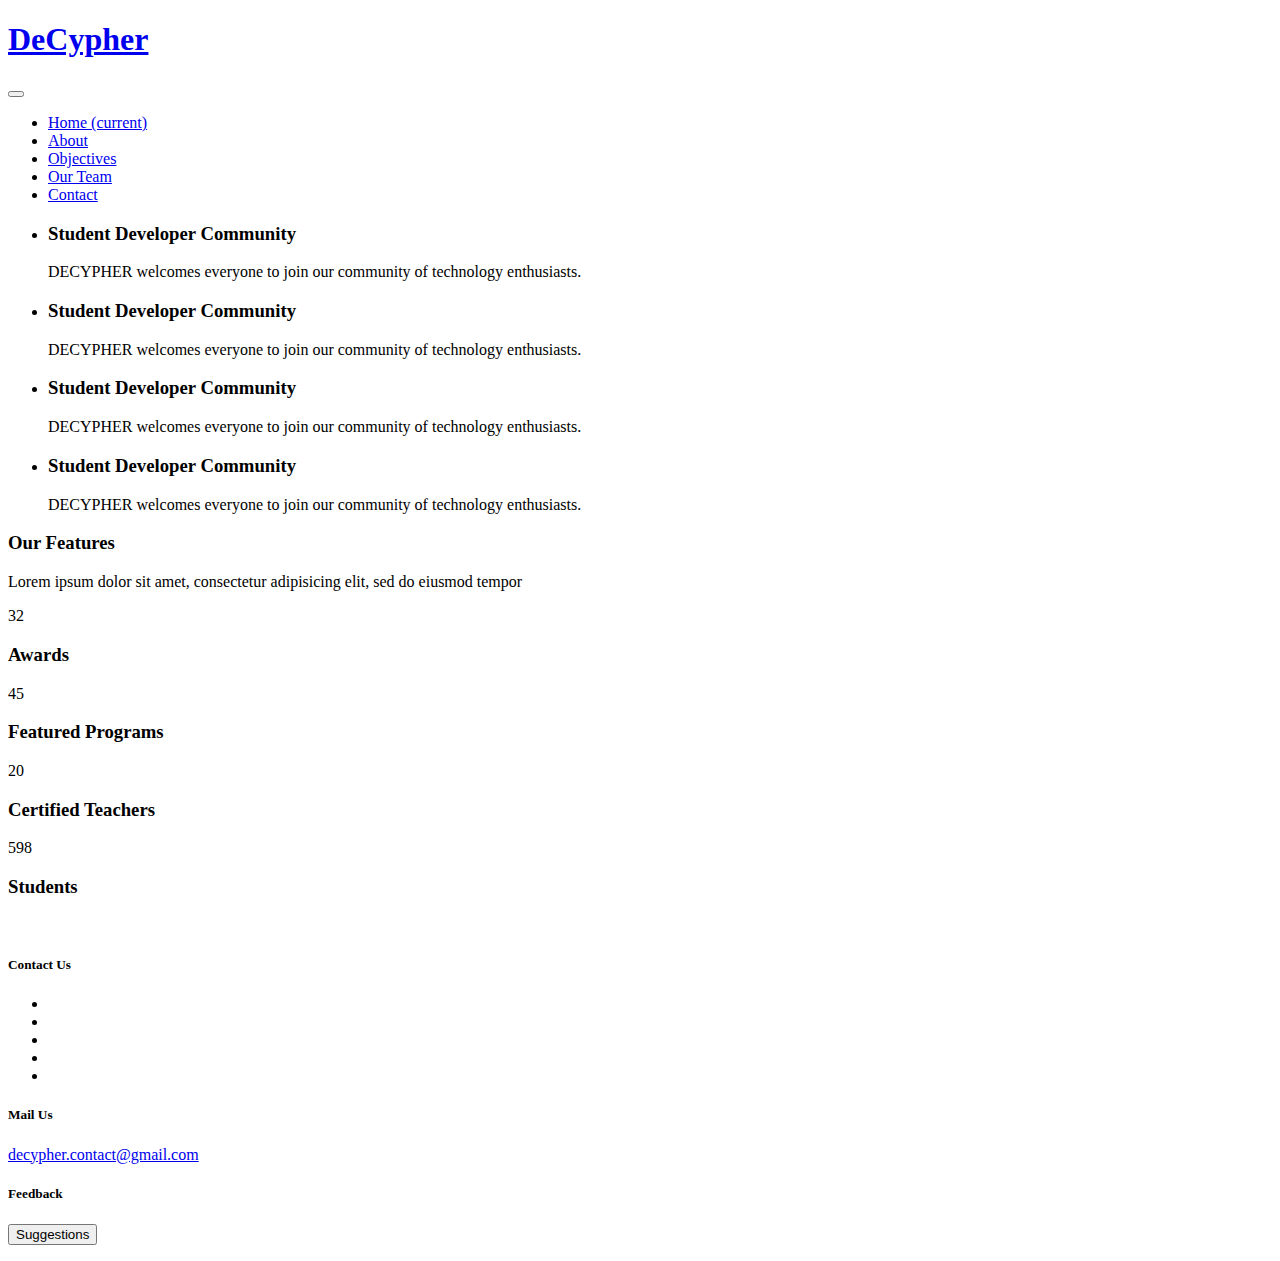
==== index.html @ 5222e8a2 "team page" ====
<!--A Design by W3layouts
   Author: W3layout
   Author URL: http://w3layouts.com
   License: Creative Commons Attribution 3.0 Unported
   License URL: http://creativecommons.org/licenses/by/3.0/
   -->
<!DOCTYPE html>
<html lang="zxx">
   <head>
      <title>DeCypher</title>
      <!-- Meta Tags -->
	 <meta name="viewport" content="width=device-width, initial-scale=1">
    <meta charset="utf-8">
	<meta name="keywords" content="Preparation Responsive web template, Bootstrap Web Templates, Flat Web Templates, Android Compatible web template, 
Smartphone Compatible web template, free webdesigns for Nokia, Samsung, LG, Sony Ericsson, Motorola web design" />
	<script type="application/x-javascript">
		addEventListener("load", function () {
			setTimeout(hideURLbar, 0);
		}, false);

		function hideURLbar() {
			window.scrollTo(0, 1);
		}
	</script>
	<!-- // Meta Tags -->
      <!--booststrap-->
      <link href="css/bootstrap.min.css" rel="stylesheet" type="text/css" media="all">
      <!--//booststrap end-->
      <!-- font-awesome icons -->
      <link href="css/fontawesome-all.css" rel="stylesheet">
      <!-- //font-awesome icons -->
	  <link href="css/owl.carousel.css" rel="stylesheet">
      <!--stylesheets-->
		<link href="css/style.css" rel='stylesheet' type='text/css' media="all">
      <!--//stylesheets-->
     <link href="//fonts.googleapis.com/css?family=Josefin+Sans:100,100i,300,300i,400,400i,600,600i,700,700i" rel="stylesheet">
<link href="//fonts.googleapis.com/css?family=PT+Sans:400,400i,700,700i" rel="stylesheet">
   </head>
   <body>

<!--/banner-->
<!-- banner -->
<header>
	<section class="main_section_agile">
		<div class="agileits_w3layouts_banner_nav">
		
			<div class="header-bar">
				<div class="container">
				<nav class="navbar navbar-expand-lg navbar-light">
               <div class="hedder-up">
               <h1><a class="navbar-brand" href="index.html">DeCypher</a></h1>
			   </div>
              <button class="navbar-toggler" type="button" data-toggle="collapse" data-target="#navbarSupportedContent" aria-controls="navbarSupportedContent" aria-expanded="false" aria-label="Toggle navigation">
               <span class="navbar-toggler-icon"></span>
               </button>
               <div class="collapse navbar-collapse justify-content-end" id="navbarSupportedContent">
                   <ul class="navbar-nav">
							 <li class="nav-item active">
								<a class="nav-link" href="index.html">Home <span class="sr-only">(current)</span></a>
							 </li>
							 <li class="nav-item">
								<a href="about.html" class="nav-link">About</a>
							 </li>
							  <li class="nav-item">
								<a href="objectives.html" class="nav-link">Objectives</a>
							 </li>
							 <li class="nav-item">
								<a href="team.html" class="nav-link ">Our Team</a>
							 </li>
							  <!-- <li class="nav-item dropdown">
									<a class="nav-link dropdown-toggle" href="#" id="navbarDropdown" role="button" data-toggle="dropdown" aria-haspopup="true"
										aria-expanded="false">
										Pages
									</a>
									<div class="dropdown-menu" aria-labelledby="navbarDropdown">
										<a class="dropdown-item" href="codes.html">Codes</a>
										<div class="dropdown-divider"></div>
										<a class="dropdown-item" href="about.html">About</a>
									</div>
								</li> -->
							 <li class="nav-item">
								<a href="contact.html" class="nav-link">Contact</a>
							 </li>
						  </ul>
               </div>
            </nav>				
		</div>
   </div>
         <!-- //Navigation -->

	</div>
	</section>
	</header>
	<section class="banner_top">
		<div class="slider">
			<div class="wrapper">
				
				<!-- Slideshow 3 -->
				<ul class="rslides" id="slider">
					<li>
						<div class="agile_banner_text_info">
							<h3>Student Developer Community </h3>
							<p>DECYPHER welcomes everyone to join our community of technology enthusiasts. </p>
						</div>
					</li>
					<li>
						<div class="agile_banner_text_info">
							<h3>Student Developer Community</h3>
							<p>DECYPHER welcomes everyone to join our community of technology enthusiasts. </p>
						</div>
					</li>
					<li>
						<div class="agile_banner_text_info">
							<h3>Student Developer Community</h3>
							<p>DECYPHER welcomes everyone to join our community of technology enthusiasts. </p>
						</div>
					</li>
					<li>
						<div class="agile_banner_text_info">
							<h3>Student Developer Community </h3>
							<p>DECYPHER welcomes everyone to join our community of technology enthusiasts. </p>
						</div>
					</li>
				</ul>
				<!-- Slideshow 3 Pager -->
				<!-- <ul id="slider3-pager">
					<li><a href="#"><img src="images/bg0.jpg" data-selector="img" alt=""></a></li>
					<li><a href="#"><img src="images/bg11.jpg" data-selector="img" alt=""></a></li>
					<li><a href="#"><img src="images/bg12.jpg" data-selector="img" alt=""></a></li>
					<li><a href="#"><img src="images/bg13.jpg" data-selector="img" alt=""></a></li>

				</ul> -->
			</div>
		</div>
	</section>
	<!-- //banner -->
<!-- /services -->
<!-- <section class="w3-services">
	<div class="container">
			<div class="wthree_head_section">
				<h2 class="w3l_header">About Our Preparation</h2>
				<p>Lorem ipsum dolor sit amet, consectetur adipisicing elit, sed do eiusmod tempor</p>
			</div>
			<div class="row w3-services-grids">
						
				<div class="col-lg-4 w3-services-left-grid">
					<img src="images/1.jpg" class="img-fluid" alt="">
				</div>
				<div class="col-lg-8 w3-services-right-grid">
				<div class="row w3-icon-grid-gap1">
					<div class="col-md-6 w3-icon-grid1">
						<i class="fas fa-paint-brush"></i>
						<div class="Supp">
							<h3>Special Education</h3>
							<p>Lorem ipsum dolor sit amet, consectetuer adipiscing elit..</p>
						</div>
					</div>
					<div class="col-md-6 w3-icon-grid1">
						<i class="fas fa-book"></i>
						<div class="Supp">
							<h3>Full Day Session</h3>
							<p>Lorem ipsum dolor sit amet, consectetuer adipiscing elit..</p>
						</div>
					</div>
				</div>
				<div class="row w3-icon-grid-gap1">
					<div class="col-md-6 w3-icon-grid1">
						<i class="fas fa-user"></i>
						<div class="Supp">
							<h3>Qualified Teachers</h3>
							<p>Lorem ipsum dolor sit amet, consectetuer adipiscing elit..</p>
						</div>
					</div>
					<div class="col-md-6 w3-icon-grid1">
						<i class="fas fa-calendar"></i>
						<div class="Supp">
							<h3>Events</h3>
							<p>Lorem ipsum dolor sit amet, consectetuer adipiscing elit..</p>
						</div>
						
					</div>
				</div>
				<div class="row w3-icon-grid-gap1">
					<div class="col-md-6 w3-icon-grid1">
						<i class="fas fa-graduation-cap"></i>
						<div class="Supp">
							<h3>Pre Classes</h3>
							<p>Lorem ipsum dolor sit amet, consectetuer adipiscing elit..</p>
						</div>
						
					</div>
					<div class="col-md-6 w3-icon-grid1">
						<i class="far fa-clock"></i>
						<div class="Supp">
							<h3>24/7 Supports</h3>
							<p>Lorem ipsum dolor sit amet, consectetuer adipiscing elit..</p>
						</div>
						
					</div>
				</div>
				</div>
				
		</div>
	</div>
</section> -->
<!-- //services -->
<!-- classes -->
	<!-- <section class="ser-agile">
			<div class="container">
				<div class="wthree_head_section">
					<h3 class="w3l_header w3_agileits_header two">Our Classes</h3>
				</div>
					<div class="row w3l-info">
							<div class="col-lg-4 ser-lef-agile">
								<div class="grid1">
									<h5>Sunday - 10:00 Am</h5>
									<h4>Special Classes</h4>
									<h6>Tutor: Andrew Ross</h6>
								</div>
							</div>
							<div class="col-lg-4 ser-lef-agile">
								<div class="grid1">
									<h5>Daily - 8:00 Am</h5>
									<h4>Special Classes</h4>
									<h6>Tutor: Steve Smith</h6>
								</div>
							</div>
							<div class="col-lg-4 ser-lef-agile">
								<div class="grid1">
									<h5>Saturday - 9:00 Am</h5>
									<h4>Special Classes</h4>
									<h6>Tutor: Jessy Raider</h6>
								</div>
							</div>
						</div>
				</div>
		</section> -->
	<!-- //classes -->

	<!-- what we do -->
	<!-- <section class="what_you">
	<div class="container">
		<div class="wthree_head_section">
				<h3 class="w3l_header">What we do</h3>
				<p>Lorem ipsum dolor sit amet, consectetur adipisicing elit, sed do eiusmod tempor</p>
			</div>
			
			<div class="row about-info-grids">
				<div class="col-md-4 about-info about-info1">
					<i class="far fa-gem"></i>
					<h4>Coaching</h4>
					<div class="h4-underline"></div>
					<p>Lorem ipsum dolor sit amet, consectetur adipisicing elit, sed do eiusmod tempor incididunt ut labore.</p>
				</div>
				<div class="col-md-4 about-info about-info2">
					<i class="fas fa-book"></i>
					<h4>Certified Tutors</h4>
					<div class="h4-underline"></div>
					<p>Lorem ipsum dolor sit amet, consectetur adipisicing elit, sed do eiusmod tempor incididunt ut labore.</p>
				</div>
				<div class="col-md-4 about-info about-info3">
					<i class="fab fa-codepen"></i>
					<h4>Infant Care</h4>
					<div class="h4-underline"></div>
					<p>Lorem ipsum dolor sit amet, consectetur adipisicing elit, sed do eiusmod tempor incididunt ut labore.</p>
				</div>
			</div>
			<div class="bord"></div>
			<div class="row about-info-grids">
				<div class="col-md-4 about-info about-info1">
					<i class="fas fa-university"></i>
					<h4>Certified Tutors</h4>
					<div class="h4-underline"></div>
					<p>Lorem ipsum dolor sit amet, consectetur adipisicing elit, sed do eiusmod tempor incididunt ut labore.</p>
				</div>
				<div class="col-md-4 about-info about-info2">
					<i class="fas fa-folder"></i>
					<h4>Coaching</h4>
					<div class="h4-underline"></div>
					<p>Lorem ipsum dolor sit amet, consectetur adipisicing elit, sed do eiusmod tempor incididunt ut labore.</p>
				</div>
				<div class="col-md-4 about-info about-info3">
					<i class="fas fa-graduation-cap"></i>
					<h4>Infant Care</h4>
					<div class="h4-underline"></div>
					<p>Lorem ipsum dolor sit amet, consectetur adipisicing elit, sed do eiusmod tempor incididunt ut labore.</p>
				</div>
			</div>
	</div>
</section> -->
<!-- //what we do -->
<!-- testimonials -->
	<!-- <section class="test">
		<div class="container">
			<div class="wthree_head_section">
					<h3 class="w3l_header w3_agileits_header two">What Students Says</h3>
				</div>
			<div class=" test-gr">
				<div class=" test-gri1">
					<div id="owl-demo2" class="owl-carousel">
						<div class="row agile">
							<div class="col-md-6 test-grid">
								<div class="test-grid1-agileinfo hrms">
									<img src="images/ts1.jpg" alt="" class="img-r">
									<p>Lorem ipsum dolor sit amet, consectetur adipiscing elit, sed do eiusmod tempor incididunt ut labore et dolore magna
										aliqua. Ut enim ad minim veniam, quis. Lorem ipsum dolor .</p>
									<h4>Shane Watson</h4>
									<span>Student</span>
								</div>
							</div>
							<div class="col-md-6 test-grid">
								<div class="test-grid1-agileinfo">
									<img src="images/ts2.jpg" alt="" class="img-r">
									<p>Lorem ipsum dolor sit amet, consectetur adipiscing elit, sed do eiusmod tempor incididunt ut labore et dolore magna
										aliqua. Ut enim ad minim veniam, quis. Lorem ipsum dolor.</p>
									<h4>Steve Smith</h4>
									<span>Student</span>
								</div>
							</div>
						</div>
						<div class="row agile">
							<div class="col-md-6 test-grid">
								<div class="test-grid1-agileinfo hrms">
									<img src="images/ts3.jpg" alt="" class="img-r">
									<p>Lorem ipsum dolor sit amet, consectetur adipiscing elit, sed do eiusmod tempor incididunt ut labore et dolore magna
										aliqua. Ut enim ad minim veniam, quis. Lorem ipsum dolor.</p>
									<h4>James Franklin</h4>
									<span>Student</span>
								</div>
							</div>
							<div class="col-md-6 test-grid">
								<div class="test-grid1-agileinfo">
									<img src="images/ts1.jpg" alt="" class="img-r">
									<p>Lorem ipsum dolor sit amet, consectetur adipiscing elit, sed do eiusmod tempor incididunt ut labore et dolore magna
										aliqua. Ut enim ad minim veniam, quis. Lorem ipsum dolor .</p>
									<h4>Mitchel Starc</h4>
									<span>Student</span>
								</div>
							</div>
						</div>
						<div class="row agile">
							<div class="col-md-6 test-grid">
								<div class="test-grid1-agileinfo hrms">
									<img src="images/ts2.jpg" alt="" class="img-r">
									<p>Lorem ipsum dolor sit amet, consectetur adipiscing elit, sed do eiusmod tempor incididunt ut labore et dolore magna
										aliqua. Ut enim ad minim veniam, quis. Lorem ipsum dolor .</p>
									<h4>Colling Wood</h4>
									<span>Student</span>
								</div>
							</div>
							<div class="col-md-6 test-grid">
								<div class="test-grid1-agileinfo">
									<img src="images/ts3.jpg" alt="" class="img-r">
									<p>Lorem ipsum dolor sit amet, consectetur adipiscing elit, sed do eiusmod tempor incididunt ut labore et dolore magna
										aliqua. Ut enim ad minim veniam, quis. Lorem ipsum dolor .</p>
									<h4>Mark Henry</h4>
									<span>Student</span>
								</div>
							</div>
						</div>
					</div>
				</div>
			</div>
		</div>
	</section> -->
	<!-- testimonials -->
	<!-- features -->
	<section class="features">
		<div class="container">
			<div class="wthree_head_section">
				<h3 class="w3l_header">Our Features</h3>
				<p>Lorem ipsum dolor sit amet, consectetur adipisicing elit, sed do eiusmod tempor</p>
			</div>
			<div class="row about-main">
				<div class="col-md-7 about-right">
					<!-- stats -->
					<div class="stats">
						<div class="row stats_inner">
							<div class="col-md-6 col-sm-6 col-xs-6 stat-grids">
								<p class="counter-agileits-w3layouts">32</p>
								<div class="stats-text-wthree">
									<h3>Awards</h3>
								</div>
							</div>
							<div class="col-md-6 col-sm-6 col-xs-6 stat-grids">
								<p class="counter-agileits-w3layouts">45</p>
								<div class="stats-text-wthree">
									<h3>Featured Programs</h3>
								</div>
							</div>
						</div>
						<div class="row stats_inner">
							<div class="col-md-6 col-sm-6 col-xs-6 stat-grids">
								<p class="counter-agileits-w3layouts">20</p>
								<div class="stats-text-wthree">
									<h3> Certified Teachers</h3>
								</div>
							</div>
							<div class="col-md-6 col-sm-6 col-xs-6 stat-grids">
								<p class="counter-agileits-w3layouts">598</p>
								<div class="stats-text-wthree">
									<h3>Students</h3>
								</div>
							</div>
							
						</div>
					</div>
					<!-- //stats -->

				</div>
				<div class="col-md-5 about-left">
					<img src="images/g1.jpg" class="img-fluid" alt="">
				</div>
				</div>
		</div>
	</section>
	<!-- //features -->
	
	<!-- Footer -->
	<footer>
	<section class="w3ls_address_mail_footer_grids">
		<div class="container">
		<div class="row">
			<!-- <div class="col-sm-4 w3ls_footer_grid_left">
				<h5 class="sub-head">Address</h5>
				<p>Northways Rd Churchill VIC
					<span>3842 Australia.</span>
				</p>
			</div> -->
			<div class="col-sm-4 w3ls_footer_grid_left">
				<h5 class="sub-head">Contact Us</h5>
				<!-- <p>+(012) 345 6789
					<span>+(012) 678 3459</span> -->
					<div class="w3l-social">
						<ul>
							<li>
								<a href="https://discord.com/invite/yaCaNEcBcn" class="fab fa-discord"></a>
							</li>
							<!-- <li>
								<a href="#" class="fab fa-twitter"></a>
							</li> -->
							<!-- <li>
								<a href="decypher.contact@gmail.com" class="fab fa-google-plus-g"></a>
							</li> -->
							<li>
								<a href="https://www.instagram.com/__decypher/" class="fab fa-instagram"></a>
								<li>
									<li>
										<a href="https://www.linkedin.com/company/80658869/admin/" class="fab fa-linkedin-in"></a>
										<li>
						</ul>
					</div>
				</p>
			</div>
			<div class="col-sm-4 w3ls_footer_grid_left">
				<h5 class="sub-head">Mail Us</h5>
				<p>
					<a href="mailto:decypher.contact@gmail.com">decypher.contact@gmail.com</a>
					<!-- <span>
						<a href="mailto:decypher.contact@gmail.com">decypher.contact@gmail.com</a>
					</span> -->
				</p>
			</div>

			<div class="col-sm-4 w3ls_footer_grid_left">
				<h5 class="sub-head">Feedback</h5>
				<p>
					<li>
						<button> Suggestions <a href="#" class="far fa-sticky-note"></a> </button>
					</li>
				</p>
			</div>
			</div>
			
			
	<!-- //Footer -->


     <!--js working-->
      <script src="js/jquery.min.js"></script>
      <!--//js working-->
	  <!-- requried-jsfiles-for owl -->
	<script src="js/owl.carousel.js"></script>
	<script>
		$(document).ready(function () {
			$("#owl-demo2").owlCarousel({
				items: 1,
				lazyLoad: false,
				autoPlay: true,
				navigation: false,
				navigationText: false,
				pagination: true,
			});
		});
	</script>
	<!-- //requried-jsfiles-for owl -->


	  	<!-- Slider script -->
	<script src="js/responsiveslides.min.js"></script>
	<script>
		// You can also use "$(window).load(function() {"
		$(function () {
			$("#slider").responsiveSlides({
				auto: true,
				nav: true,
				manualControls: '#slider3-pager',
			});
		});
	</script>
<!-- stats -->
	<script src="js/jquery.waypoints.min.js"></script>
	<script src="js/jquery.countup.js"></script>
	<script>
		$('.counter-agileits-w3layouts').countUp();
	</script>
	<!-- //stats -->

	<!-- smooth scrolling -->
	<script type="text/javascript" src="js/move-top.js"></script>
	<script type="text/javascript" src="js/easing.js"></script>
	<!-- here stars scrolling icon -->
	<script type="text/javascript">
		$(document).ready(function() {
			/*
				var defaults = {
				containerID: 'toTop', // fading element id
				containerHoverID: 'toTopHover', // fading element hover id
				scrollSpeed: 1200,
				easingType: 'linear' 
				};
			*/
								
			$().UItoTop({ easingType: 'easeOutQuart' });
								
			});
	</script>
	<!-- //here ends scrolling icon -->
<!-- //smooth scrolling -->
<!-- scrolling script -->
<script type="text/javascript">
	jQuery(document).ready(function($) {
		$(".scroll").click(function(event){		
			event.preventDefault();
			$('html,body').animate({scrollTop:$(this.hash).offset().top},1000);
		});
	});
</script> 
<!-- //scrolling script -->

<!--bootstrap working-->
    <script src="js/bootstrap.min.js"></script>
 <!-- //bootstrap working-->
   </body>
</html>
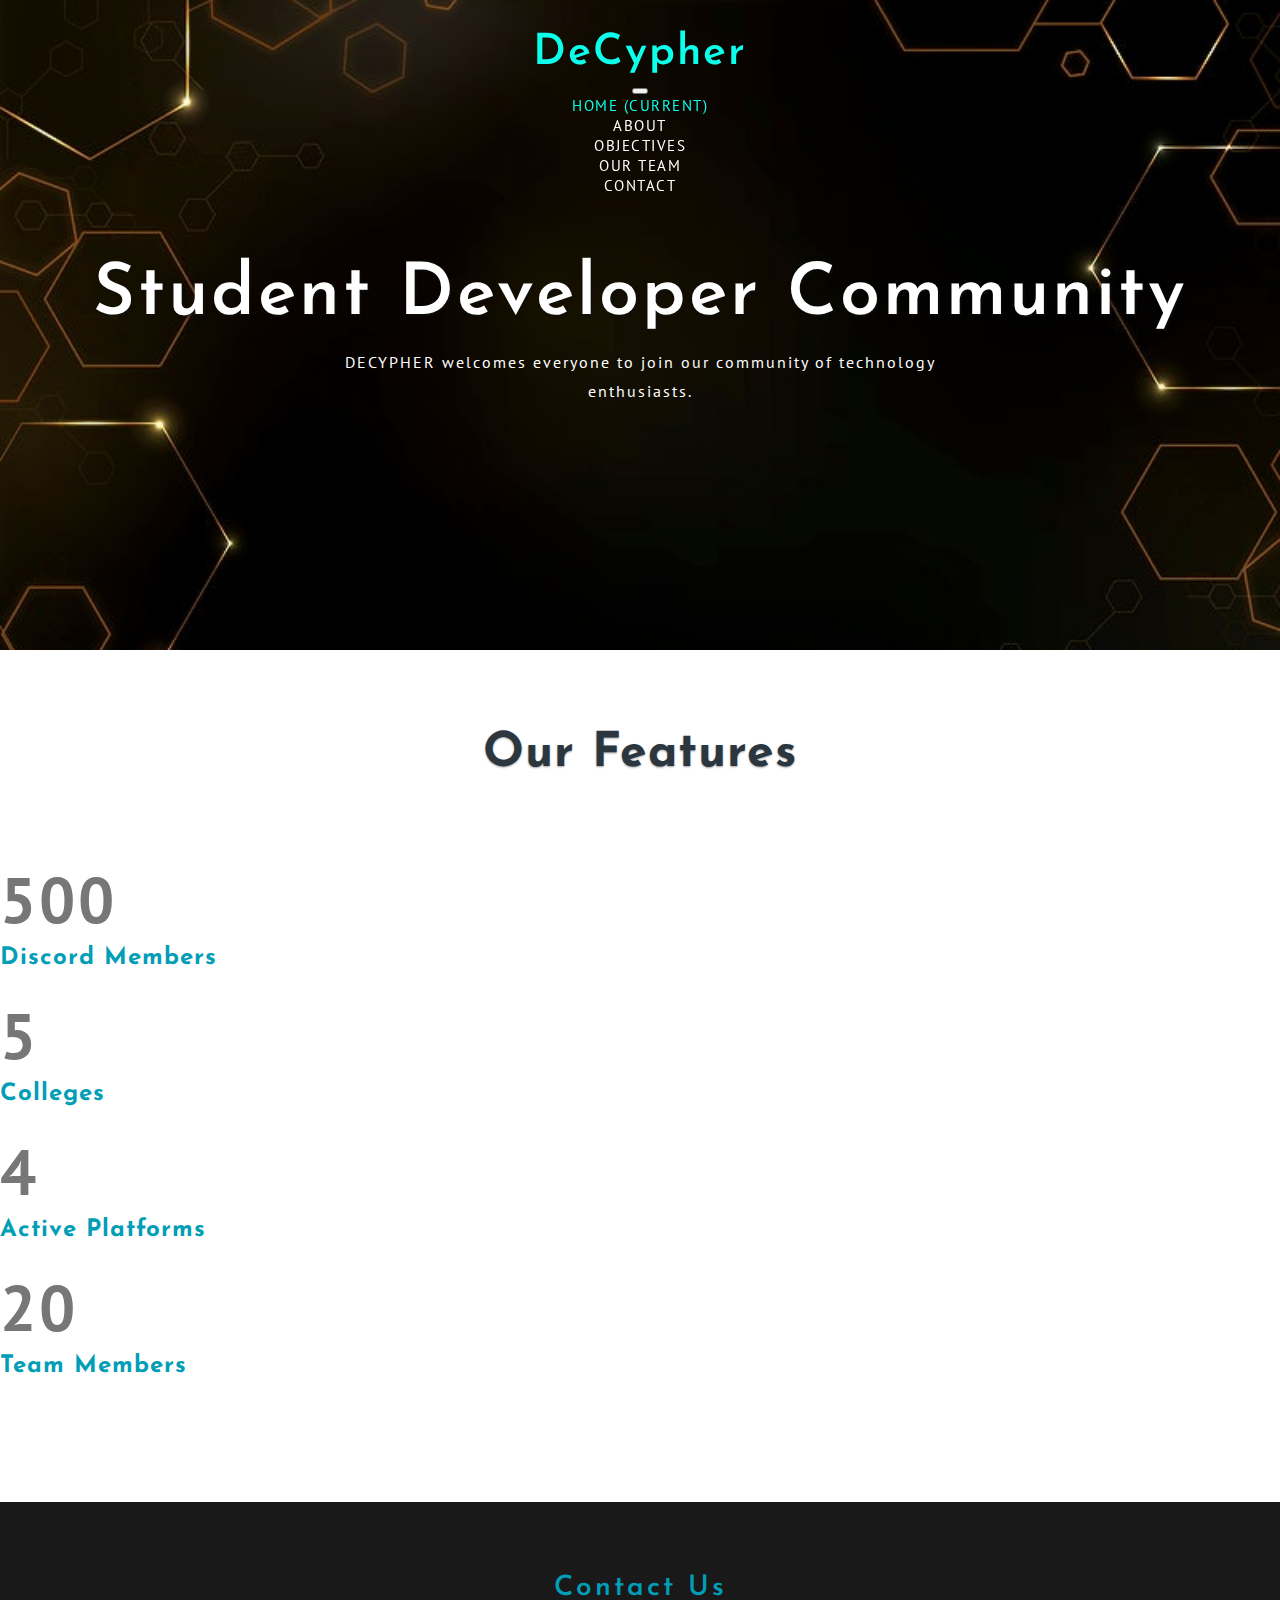
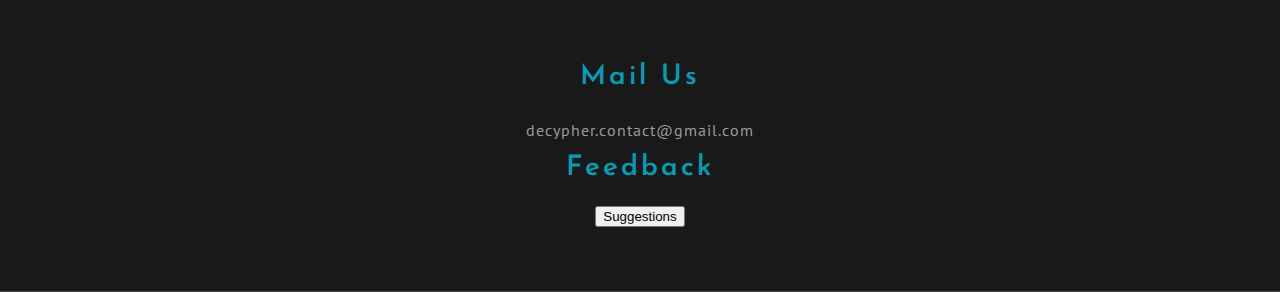
==== commit 30b2366d: "home data updated" ====
--- a/index.html
+++ b/index.html
@@ -370,7 +370,7 @@
 		<div class="container">
 			<div class="wthree_head_section">
 				<h3 class="w3l_header">Our Features</h3>
-				<p>Lorem ipsum dolor sit amet, consectetur adipisicing elit, sed do eiusmod tempor</p>
+				
 			</div>
 			<div class="row about-main">
 				<div class="col-md-7 about-right">
@@ -378,33 +378,33 @@
 					<div class="stats">
 						<div class="row stats_inner">
 							<div class="col-md-6 col-sm-6 col-xs-6 stat-grids">
-								<p class="counter-agileits-w3layouts">32</p>
+								<p class="counter-agileits-w3layouts">500</p><p>
 								<div class="stats-text-wthree">
-									<h3>Awards</h3>
+									<h3>Discord Members</h3>
 								</div>
 							</div>
 							<div class="col-md-6 col-sm-6 col-xs-6 stat-grids">
-								<p class="counter-agileits-w3layouts">45</p>
+								<p class="counter-agileits-w3layouts">5</p>
 								<div class="stats-text-wthree">
-									<h3>Featured Programs</h3>
+									<h3>Colleges</h3>
 								</div>
 							</div>
 						</div>
 						<div class="row stats_inner">
-							<div class="col-md-6 col-sm-6 col-xs-6 stat-grids">
+							 <div class="col-md-6 col-sm-6 col-xs-6 stat-grids">
+								<p class="counter-agileits-w3layouts">4</p>
+								<div class="stats-text-wthree">
+									<h3> Active Platforms</h3>
+								</div> 
+							</div> 
+							 <div class="col-md-6 col-sm-6 col-xs-6 stat-grids">
 								<p class="counter-agileits-w3layouts">20</p>
 								<div class="stats-text-wthree">
-									<h3> Certified Teachers</h3>
-								</div>
-							</div>
-							<div class="col-md-6 col-sm-6 col-xs-6 stat-grids">
-								<p class="counter-agileits-w3layouts">598</p>
-								<div class="stats-text-wthree">
-									<h3>Students</h3>
-								</div>
-							</div>
+									<h3>Team Members</h3>
+								</div>
+							</div> 
 							
-						</div>
+						 </div> 
 					</div>
 					<!-- //stats -->
 
@@ -465,11 +465,10 @@
 
 			<div class="col-sm-4 w3ls_footer_grid_left">
 				<h5 class="sub-head">Feedback</h5>
-				<p>
-					<li>
-						<button> Suggestions <a href="#" class="far fa-sticky-note"></a> </button>
-					</li>
-				</p>
+
+					<button onclick="document.location='https://docs.google.com/forms/d/e/1FAIpQLSfMh0-i4P44Gu1jstYnsc1gnUVa-_WYrrLOwgXDu7JTrDypBw/viewform'">Suggestions</button>
+				
+				
 			</div>
 			</div>
 			
--- a/css/style.css
+++ b/css/style.css
@@ -0,0 +1,2511 @@
+
+/*--
+Author: W3layouts
+Author URL: http://w3layouts.com
+License: Creative Commons Attribution 3.0 Unported
+License URL: http://creativecommons.org/licenses/by/3.0/
+--*/
+
+html,
+body {
+    padding: 0;
+    margin: 0;
+    background: #fff;
+    letter-spacing: 1px;
+ font-family: 'PT Sans', sans-serif;
+}
+
+body a {
+    outline: none;
+    transition: 0.5s all;
+    -webkit-transition: 0.5s all;
+    -moz-transition: 0.5s all;
+    -o-transition: 0.5s all;
+    -ms-transition: 0.5s all;
+    text-decoration: none;
+}
+
+body a:hover {
+    text-decoration: none;
+}
+
+
+body a:focus,
+a:hover {
+    text-decoration: none;
+}
+
+input[type="button"],
+input[type="submit"] {
+    transition: 0.5s all;
+    -webkit-transition: 0.5s all;
+    -moz-transition: 0.5s all;
+    -o-transition: 0.5s all;
+    -ms-transition: 0.5s all;
+    letter-spacing: 1px;
+   font-family: 'PT Sans', sans-serif;
+}
+select,input[type="email"],input[type="text"],input[type=password],
+input[type="button"],input[type="submit"],textarea{
+   font-family: 'Montserrat', sans-serif;
+	transition:0.5s all;
+	-webkit-transition:0.5s all;
+	-moz-transition:0.5s all;
+	-o-transition:0.5s all;
+	-ms-transition:0.5s all;
+	letter-spacing: 1px;
+	
+}
+h1,
+h2,
+h3,
+h4,
+h5,
+h6 {
+    margin: 0;
+    padding: 0;
+   font-family: 'Josefin Sans', sans-serif;
+    letter-spacing: 1px;
+}
+img.img-responsive {
+    width: 100%;
+}
+p {
+    margin: 0;
+    padding: 0;
+    letter-spacing: 1px;
+    font-family: 'PT Sans', sans-serif;
+}
+
+
+ul {
+    margin: 0;
+    padding: 0;
+	list-style-type: none;
+}
+.row{margin:0px;}
+/*-- //Reset-Code --*/
+.clr {
+    color: #fff;
+}
+.lft{    text-align: left;}
+.rigt{    text-align: right;}
+/*-- header --*/
+/*-- banner --*/
+
+.center-container {
+    padding: 2em 0 48em;
+    background: rgba(0, 0, 0, 0.44);
+}
+
+.w3_agile_header_left {
+    float: left;
+}
+
+.agile_header_right {
+    float: right;
+    margin-top: .7em;
+}
+
+.agile_header_right ul li {
+    display: block;
+    font-weight: 600;
+    color: #fff;
+    display: inline-block;
+}
+
+.agile_header_right ul li i {
+    padding-right: 1.5em;
+    color: #0accff;
+}
+.agile_header_right ul li a {
+    color: #fff;
+    text-decoration: none;
+}
+.agile_header_right ul li a:hover {
+    color: #0accff;
+}
+.agile_header_right ul li a:before,
+.agile_header_right ul li a:after {
+    display: none;
+}
+.agile_header_right ul li:last-child {
+    margin-left: 3em;
+}
+.w3_agileits_logo {
+    float: left;
+}
+.w3_agileits_logo h1 a {
+    font-size: 1.2em;
+    color: #fff;
+    display: block;
+    text-decoration: none;
+    font-weight: 700;
+    letter-spacing: 2px;
+}
+.w3_agileits_logo h1 a span {
+    display: block;
+    font-size: .3em;
+    font-weight: 600;
+    color: #0accff;
+    position: relative;
+    letter-spacing: 3px;
+}
+.agileits_w3layouts_banner_info {
+    width: 80%;
+    margin: 0 auto;
+    text-align: center;
+}
+.agileits_w3layouts_banner_info h2 {
+    font-size: 2em;
+    color: #fff;
+    text-transform: capitalize;
+    line-height: 2em;
+}
+.agileits_w3layouts_banner_info p {
+    color: #fff;
+    line-height: 2em;
+    margin: 0 0 5em;
+}
+ul.top_agile_info_ad {
+    width: 42%;
+    margin: 1.4% auto 0;
+    float: right;
+}
+ul.top_agile_info_ad li {
+    list-style: none;
+    display: inline-block;
+    width: 50%;
+    float: left;
+    letter-spacing: 1px;
+}
+.w3l_header_contact_details_agile {
+    float: right;
+    width: 78%;
+    text-align: left;
+}
+.w3_agileits_logo h1 a span {
+    font-size: 12px;
+    text-align: center;
+    color: #FFC107;
+}
+.header_contact_details_agile i {
+    color: #fff;
+    width: 20%;
+    float: left;
+    text-align: center;
+    margin-top: 13px;
+    font-size: 1.5em;
+}
+.header-contact-detail-title {
+    color: #7aba1e;
+    font-size: 1.2em;
+    font-weight: 600;
+    margin-bottom: 7px;
+}
+a.w3l_header_contact_details_agile-info_inner,
+.w3l_header_contact_details_agile a {
+    font-size: 1em;
+    color: #fff;
+    text-align: left;
+    letter-spacing: 1px;
+}
+/*-- nav --*/
+.agileits_w3layouts_banner_nav {
+    margin: 0 auto;
+    width: 100%;
+    position: absolute;
+    z-index: 99;
+    text-align: center;
+    padding: 0em;
+}
+ul.navbar-nav {
+    padding: 0px 0;
+}
+/*-- nav --*/
+.header-bar {
+    padding: 2em 0em;
+}
+h1 a.navbar-brand {
+    padding-top: 0px;
+    font-size: 43px;
+    color: #0bffea !important;
+    text-transform: capitalize;
+    font-weight: 600;
+    letter-spacing: 2px;
+    padding-bottom: 0;
+    margin-right: 0;
+}
+a.navbar-brand span {
+    color: #868c94!important;
+    /* font-size: 22px; */
+    font-weight: 500;
+    text-transform: capitalize;
+    padding-left: 0.3em;
+    border-left: 1px solid #dadada;
+    margin-left: 0.3em;
+}
+.navbar-light .navbar-nav .nav-link {
+    color: #fff;
+    font-size: 15px;
+    letter-spacing: 0.1em;
+    text-transform: uppercase;
+    margin: 0px 15px;
+	padding: 0px 0px;
+    transition: 0.5s all;
+    -webkit-transition: 0.5s all;
+    -moz-transition: 0.5s all;
+    -o-transition: 0.5s all;
+    -ms-transition: 0.5s all;
+}
+
+nav.navbar.navbar-toggleable-md.navbar-light {
+    padding:0em;
+    background: rgba(255, 255, 255, 0);
+}
+.navbar-light .navbar-nav .nav-link:focus, .navbar-light .navbar-nav .nav-link:hover {
+    color:#0bffea;
+}
+.navbar-light .navbar-nav .active>.nav-link,
+.navbar-light .navbar-nav .nav-link.active, 
+.navbar-light .navbar-nav .nav-link.open, 
+.navbar-light .navbar-nav .open>.nav-link {
+    color: #0bffea;
+}
+.navbar {
+    padding: 0;
+}
+/*-- //nav --*/
+/*-- //header --*/ 
+/*--/banner --*/
+.main_section_agile.inner {
+    background: url(../images/banner1.jpg)no-repeat 0px 0px;
+    background-size: cover;
+    -webkit-background-size: cover;
+    -moz-background-size: cover;
+    -o-background-size: cover;
+    -ms-background-size: cover;
+    min-height: 350px;
+}
+/*--- slider-css --*/
+
+.agile_banner_text_info h3 {
+    font-size: 4em;
+    letter-spacing: 3px;
+    font-weight: 600;
+    text-transform: capitalize;
+    text-shadow: 2px 2px 2px rgba(16, 16, 16, 0.57);
+    color: #fff;
+}
+
+.agile_banner_text_info h3 span {
+    font-weight: 700;
+    display: block;
+    letter-spacing: 3px;
+    font-size: 17px;
+    text-transform: uppercase;
+    font-family: 'Open Sans', sans-serif;
+    text-shadow: 2px 2px 2px rgba(16, 16, 16, 0.57);
+    color: #FFC107;
+}
+
+.agile_banner_text_info label {
+    font-weight: 700;
+    display: block;
+    letter-spacing: 5px;
+    font-size: 17px;
+    text-transform: uppercase;
+    font-family: 'Open Sans', sans-serif;
+    text-shadow: 2px 2px 2px rgba(16, 16, 16, 0.57);
+    text-align: right;
+    color: #FFC107;
+}
+
+.agile_banner_text_info {
+    position: absolute;
+    z-index: 9;
+    top: 45%;
+    left: 0%;
+    text-align: center;
+    width: 100%;
+}
+
+.slider {
+    position: relative;
+}
+
+.rslides {
+    position: relative;
+    list-style: none;
+    overflow: hidden;
+    width: 100%;
+    padding: 0;
+    margin: 0;
+}
+
+.rslides li {
+    -webkit-backface-visibility: hidden;
+    position: absolute;
+    display: none;
+    width: 100%;
+    left: 0;
+    top: 0;
+}
+
+.rslides li:first-child {
+    position: relative;
+    display: block;
+    float: left;
+}
+
+.rslides img {
+    display: block;
+    height: auto;
+    float: left;
+    width: 100%;
+    border: 0;
+}
+
+.rslides_tabs {
+    z-index: 9;
+    position: absolute;
+    bottom: -1%;
+    right: 0%;
+}
+
+.rslides_tabs li {
+    display: inline-block;
+    margin: 0 2px;
+    list-style: none;
+}
+
+.rslides_tabs li:first-child {
+    margin-left: 0;
+}
+
+.rslides_tabs .rslides_here a {
+    color: #fff;
+    font-weight: bold;
+}
+
+#slider3-pager a {
+    display: inline-block;
+}
+
+#slider3-pager img {
+    float: left;
+    display: block;
+
+}
+
+.rslides_tabs a {
+    border: 4px solid rgba(239, 232, 232, 0.28);
+
+}
+
+#slider3-pager .rslides_here a {
+    background: transparent;
+    border: 4px solid #0bffea;
+
+}
+
+a.rslides_nav.rslides1_nav.prev {
+    position: absolute;
+    left: 0%;
+    color: #fff;
+    top: 36%;
+    z-index: 9999;
+    text-transform: uppercase;
+    font-weight: 400;
+    letter-spacing: 1px;
+    display: none;
+}
+
+a.rslides_nav.rslides1_nav.next {
+    right: 0%;
+    position: absolute;
+    color: #fff;
+    top: 36%;
+    z-index: 9999;
+    text-transform: uppercase;
+    font-weight: 400;
+    letter-spacing: 1px;
+    display: none;
+}
+
+#home {
+    position: relative;
+}
+
+ul#slider li:nth-child(1) {
+    background: url(../images/pic1.jpg)no-repeat 0px 0px;
+    background-size: cover;
+    -webkit-background-size: cover;
+    -moz-background-size: cover;
+    -o-background-size: cover;
+    -ms-background-size: cover;
+    min-height: 800px;
+}
+
+ul#slider li:nth-child(2) {
+    background: url(../images/pic2.jpg)no-repeat 0px 0px;
+    background-size: cover;
+    -webkit-background-size: cover;
+    -moz-background-size: cover;
+    -o-background-size: cover;
+    -ms-background-size: cover;
+    min-height: 800px;
+}
+
+ul#slider li:nth-child(3) {
+    background: url(../images/pic3.jpg)no-repeat 0px 0px;
+    background-size: cover;
+    -webkit-background-size: cover;
+    -moz-background-size: cover;
+    -o-background-size: cover;
+    -ms-background-size: cover;
+    min-height: 800px;
+}
+
+ul#slider li:nth-child(4) {
+    background: url(../images/pic4.jpg)no-repeat 0px 0px;
+    background-size: cover;
+    -webkit-background-size: cover;
+    -moz-background-size: cover;
+    -o-background-size: cover;
+    -ms-background-size: cover;
+    min-height: 800px;
+}
+.agile_banner_text_info p {
+    font-size: 16px;
+    color: #ffff;
+    margin: 1em auto;
+    line-height: 1.8em;
+    width: 40%;
+    letter-spacing: 2px;
+    text-align: center;
+}
+
+/*-- responsive-mediaqueries --*/
+
+@media (max-width:1440px) {
+    .agile_banner_text_info h3 {
+        font-size: 4.8em;
+        letter-spacing: 3px;
+    }
+}
+
+@media (max-width:667px) {
+    .rslides_tabs {
+        padding: 0.3em 1em;
+        margin-top: 6px;
+    }
+    a.rslides_nav.rslides1_nav.prev,
+    a.rslides_nav.rslides1_nav.next {
+        font-size: 0.9em;
+    }
+    .agile_banner_text_info {
+        top: 32%;
+    }
+}
+
+@media (max-width:667px) {
+    .rslides_tabs {
+        padding: 0;
+        margin-top: 6px;
+    }
+    .rslides_tabs a {
+        width: 45px;
+        height: 45px;
+    }
+    #slider3-pager .rslides_here a {
+        width: 45px;
+        height: 45px;
+    }
+    #slider3-pager img {
+        width: 40px;
+        height: 40px;
+    }
+    .rslides_tabs a {
+        border: 2px solid rgba(239, 232, 232, 0.28);
+    }
+    #slider3-pager .rslides_here a {
+        border: 2px solid #FFC107;
+    }
+}
+/*-- //responsive-mediaqueries --*/
+/*--//banner --*/
+/*--services --*/
+.w3-services{
+  padding:5em 0;
+}
+.w3-services-left-grid h3 {
+    color: #fff;
+}
+.w3-services-left-grid h4 {
+    font-size: 1.4em;
+    color: #fff;
+	margin-bottom: 1em;
+    text-transform: uppercase;
+    letter-spacing: 2px;
+}
+.w3-services-left-grid p, .w3-icon-grid1 p {
+    font-size: 15px;
+    line-height: 28px;
+    letter-spacing: 0.5px;
+    text-transform: capitalize;
+    color: #777;
+}
+.Supp {
+    float: left;
+    width: 80%;
+    margin-left: 5%;
+}
+.w3-icon-grid1 i {
+    font-size: 16px;
+    color: #fff;
+    float: left;
+    width: 40px;
+    height: 40px;
+    background:#029EB7;
+    text-align: center;
+    line-height: 40px;
+    border-radius: 50%;
+}
+.w3-icon-grid-gap1:nth-child(2){
+    margin: 3em 0;
+}
+.w3-services-right-grid h3 {
+    text-transform: capitalize;
+    color: #58575d;
+    font-size: 21px;
+    font-weight: 600;
+    letter-spacing: 1px;
+    margin-top: 6px;
+    margin-bottom: 15px;
+}
+.w3-services-left-grid a {
+    color: #fff;
+    text-transform: capitalize;
+    border: 2px solid #fff;
+    padding: 10px 20px;
+    font-size: 14px;
+    letter-spacing: 1px;
+}
+
+.w3-services-left-grid a:hover{
+    background: #1cc7d0;
+    border: 2px solid #1cc7d0;
+}
+.more{
+	margin:2em 0;
+}
+.w3-services-right-grid {
+    padding-left: 4em;
+}
+/*-- //services --*/
+/*-- what we do --*/
+.w3l_header {
+    text-align: center;
+    font-size: 3em;
+    color: #2c363e;
+    text-shadow: 0 1px 2px rgba(0, 0, 0, 0.37);
+}
+.wthree_head_section p {
+    font-size: 15px;
+    text-align: center;
+    margin: 20px auto;
+    width: 60%;
+    color: #5e5e5e;
+    line-height: 1.8em;
+    letter-spacing: 1px;
+}
+.wthree_head_section {
+    margin-bottom: 5em;
+}
+.about-info-grids {
+    text-align: center;
+}
+.bord {
+    background: #e8e8e8;
+    height: 1px;
+    width: 75%;
+    margin: 3em auto;
+}
+.about-info.about-info2 {
+   border-left: 1px solid #e8e8e8;
+   border-right: 1px solid #e8e8e8;
+}
+.about-info-grids p {
+    font-size: 15px;
+    margin:0;
+    color: #777;
+    font-weight: 400;
+	line-height:1.8em;
+}
+.about-info-grids h4 {
+    font-size: 22px;
+    color: #151515;
+    letter-spacing: .075em;
+    font-weight: 600;
+    text-transform: capitalize;
+    margin: 20px 0;
+}
+.about-info-grids i {
+    font-size: 40px;
+    color:#029EB7;
+}
+section.what_you {
+    padding: 5em 0;
+}
+/*-- //what we do --*/
+.w3_agileits_header.two {
+    color: #fff;
+}
+/*--classes --*/
+.ser-agile {
+    background: url(../images/pic1.jpg) no-repeat 0px 0px;
+    background-size: cover;
+    -webkit-background-size: cover;
+    -moz-background-size: cover;
+    -o-background-size: cover;
+    -ms-background-size: cover;
+	padding:5em 0;
+}
+.grid1 {
+    background: #029EB7;
+    padding: 4em 4em;
+    transition: 0.5s all;
+    text-align: center;
+}
+.w3l-info h5 {
+    font-style: italic;
+    color: #0e0e0e;
+    font-size: 20px;
+    letter-spacing: 1px;
+}
+.w3l-info h6 {
+    font-style: italic;
+    color: #fff;
+    font-size: 16px;
+    letter-spacing: 1px;
+}
+.w3l-info h4 {
+    color: #fff;
+    font-size: 20px;
+    line-height: 1.8em;
+    letter-spacing: 1px;
+    margin: .5em 0;
+    font-weight: 600;
+    text-transform: uppercase;
+}
+/*-- //classes --*/
+/*-- testimonials --*/
+.test {
+    background: url(../images/pic1.jpg) no-repeat 0px 0px;
+    background-size: cover;
+    -webkit-background-size: cover;
+    -moz-background-size: cover;
+    -o-background-size: cover;
+    -ms-background-size: cover;
+    padding: 5em 0;
+}
+.test-grid p {
+	font-size: 0.9em;
+	color: #fff;
+	line-height: 2em;
+	margin-bottom: 1em;
+}
+
+.test-grid h4 {
+	font-size: 1.4em;
+	color: #000;
+	font-weight: 600;
+	letter-spacing: .5px;
+	margin: 0em 0 0.2em;
+}
+.test-grid span {
+    font-size: 15px;
+    color: #ffffff;
+    font-style: italic;
+}
+
+.agile {
+	margin-bottom: 2em;
+}
+
+.test-grid1-agileinfo {
+    background: #029EB7;
+    position: relative;
+    padding: 2em;
+}
+img.img-r {
+	position: absolute;
+	bottom: -20px;
+	right: -17px;
+	width: 100px;
+	height: 100px;
+	border-radius: 100px;
+	border: 9px solid rgba(255, 255, 255, 0.25);
+}
+
+/*-- //testimonials --*/
+/*-- stats --*/
+.features {   
+    padding: 5em 0;
+	
+}
+h3.subheading-w3-agile {
+    font-size: 40px;
+    margin-bottom: 1em;
+    color: #000;
+}
+.stat-grids p {
+    font-size: 4em;
+    font-weight: 700;
+    letter-spacing: 3px;
+    color: #777;
+}
+
+.stat-grids h3 {
+    font-size: 1.5em;
+    color: #029eb7;
+    letter-spacing: 1px;
+    font-weight: 700;
+    margin-top: 5px;
+}
+
+.stat-grids:nth-child(1),
+.stat-grids:nth-child(2) {
+	margin-bottom: 1.5em;
+}
+.about-left {
+    padding: 0;
+}
+/*--//stats --*/
+/*-- newsletter--*/
+
+.n-right,
+.n-left {
+	padding: 0;
+}
+
+.n-left h6 {
+    font-size: 2.5em;
+    letter-spacing: 2px;
+    color: #029eb7;
+    font-weight: 500;
+}
+.w3layouts_newsletter_right input[type="submit"],
+.w3layouts_newsletter_right input[type="text"] {
+	width: 30%;
+}
+.w3layouts_newsletter_right {
+    margin-top: 3em;
+}
+.sub-head {
+    color: #029eb7;
+    font-size: 28px;
+    font-weight: 600;
+    letter-spacing: 3px;
+    margin-bottom: 0.5em;
+    text-transform: capitalize;
+    line-height: 45px;
+}
+.w3layouts_newsletter_right input[type="email"],
+.w3layouts_newsletter_right input[type="text"] {
+	outline: none;
+	border: none;
+	padding: 10px;
+	background: #fff;
+	border: 2px solid #ffffff;
+	color: #212121;
+	font-size: 15px;
+	text-align: center;
+	float: left;
+}
+
+.w3layouts_newsletter_right input[type="email"] {
+	width: 38%;
+	margin: 0 1%;
+}
+
+.w3layouts_newsletter_right input[type="submit"] {
+	color: #fff;
+	letter-spacing: 0.5px;
+	font-size: 16px;
+	text-transform: capitalize;
+	padding: 9.5px 0px;
+	border: none;
+	outline: none;
+	background: #029eb7;
+	border: 2px solid #029eb7;
+	cursor: pointer;
+	-webkit-transition: 0.5s all;
+	-moz-transition: 0.5s all;
+	-ms-transition: 0.5s all;
+	-o-transition: 0.5s all;
+	transition: 0.5s all;
+}
+
+.w3layouts_newsletter_right input[type="submit"]:hover {
+	background: transparent;
+	color: #fff;
+}
+
+/*-- //newsletter--*/
+/*-- footer --*/
+
+.map-w3-agileits iframe {
+	width: 100%;
+	height: 100%;
+	border: none;
+}
+
+.map-w3-agileits {
+	padding: 1em;
+	background: rgb(255, 204, 84);
+	flex-basis: 50%;
+	-webkit-flex-basis: 50%;
+}
+
+.w3l-social ul {
+	padding: 0;
+	margin: 0;
+}
+
+.w3l-social ul li {
+	display: inline-block;
+}
+
+.w3l-social ul li a {
+	text-align: center;
+}
+
+.w3l-social ul li a {
+	margin: 0 1em;
+	font-size: 16px;
+	color: #ffffff;
+	border-radius: 50%;
+	-webkit-border-radius: 50%;
+	-moz-border-radius: 50%;
+	-o-border-radius: 50%;
+	-ms-border-radius: 50%;
+	transition: 0.5s all;
+	-webkit-transition: 0.5s all;
+	-moz-transition: 0.5s all;
+	-o-transition: 0.5s all;
+	-ms-transition: 0.5s all;
+}
+
+.w3l-social ul li a.fa-facebook:hover {
+	color: #3b5998;
+}
+
+.w3l-social ul li a.fa-twitter:hover {
+	color: #1da1f2;
+}
+
+.w3l-social ul li a.fa-google-plus:hover {
+	color: #dd4b39;
+}
+
+.w3l-social ul li a.fa-instagram:hover {
+	color: #e1306c;
+}
+
+.w3l-social ul li a.fa-linkedin:hover {
+	color: #00a0dc;
+}
+
+.w3l-social ul li a:hover,
+.w3l-social ul li a:focus {
+	text-decoration: none;
+}
+
+.w3l-social {
+    text-align: center;
+    margin-top: 1.5em;
+}
+
+.w3ls_address_mail_footer_grids {
+    padding: 4em 0;
+    background: #191919;
+    border-bottom: 1px solid #464646;
+}
+.w3ls_footer_grid_left p {
+	color: #7d7d7d;
+	line-height: 2em;
+	font-size: 1em;
+	letter-spacing: 1px;
+}
+
+.w3ls_footer_grid_left {
+	text-align: center;
+}
+
+.w3ls_footer_grid_left p span {
+	display: block;
+}
+
+.w3ls_footer_grid_left p a {
+	color: #999;
+	text-decoration: none;
+}
+
+h6.footer-logo {
+	text-align: center;
+	margin: 3em 0 2em;
+}
+
+h6.footer-logo a {
+	text-decoration: none;
+	color: #faf8f7;
+	font-size: 35px;
+	left: 0.4em;
+	font-family: 'Monoton', cursive;
+	margin: 0.2em 0 0.3em;
+	display: inline-block;
+}
+
+h6.footer-logo a span {
+	color: #3d59e8;
+	font-family: 'Monoton', cursive;
+	font-size: 60px;
+	font-weight: bold;
+}
+
+h6.footer-logo a:hover,
+h6.footer-logo a:focus {
+	text-decoration: none;
+	outline: none;
+}
+
+.copyright-wthree {
+	background: #191919;
+	padding: 1.5em 0;
+}
+
+.copyright-wthree p {
+	color: #fff;
+	font-size: 15px;
+	letter-spacing: 2px;
+	font-weight: 300;
+	word-spacing: 1px;
+	text-align: center;
+}
+
+.copyright-wthree a {
+	color: #ffffff;
+	text-decoration: underline;
+}
+
+.copyright-wthree a:hover {
+	color: #029eb7;
+}
+
+/*-- //Footer --*/
+.banner1 {
+    background: url(../images/code.jpg) no-repeat 0px 0px;
+    background-size: cover;
+    -webkit-background-size: cover;
+    -moz-background-size: cover;
+    -o-background-size: cover;
+    -ms-background-size: cover;
+    min-height: 350px;
+    text-align: center;
+}
+.about-top p {
+    font-size: 1em;
+    color:#777676;
+    width: 50%;
+    line-height: 1.8em;
+    margin: 0 auto;
+}
+.about-agile {
+    background: url(../images/3.jpg)no-repeat;
+    background-attachment: fixed;
+    background-size: cover;
+	-webkit-background-size: cover;
+	-o-background-size: cover;
+	-ms-background-size: cover;
+	-moz-background-size: cover;
+	text-align: center;
+	padding:5em 0;
+}
+.about-bottom.inner-padding {
+    padding: 5em 0;
+}
+.team {
+    padding: 5em 0;
+}
+.about-layer1 {
+    padding-bottom: 5em;
+}
+.about-agile p {
+    font-size: 1em;
+    color: #fff;
+    letter-spacing: 1px;
+    text-align: center;
+    margin: 1em auto 0em;
+    line-height: 1.8em;
+}
+.about-bott-right {
+    text-align: center;
+}
+.about-bott-right h5 {
+    color: #029eb7;
+    font-size: 24px;
+    margin-bottom: 0.7em;
+    font-weight: bold;
+    letter-spacing: 2px;
+}
+.about-bott-right p {
+    font-size: 17px;
+    color: #777;
+    line-height: 30px;
+    letter-spacing: 1px;
+    font-weight: 600;
+}
+/*--//inner About --*/
+/*-- team --*/
+.agile_team_grid h4{
+	font-size:1.5em;
+	color:#029eb7;
+	margin:1em 0 .5em;
+/*-- agileits --*/
+}
+.agile_team_grid p {
+    color: #777;
+    font-size: 15px;
+    letter-spacing: 1.5px;
+    font-weight: 600;
+}
+.agile_team_grid {
+    text-align: center;
+}
+.view {
+    margin: 0;
+    float: none;
+    overflow: hidden;
+    position: relative;
+    text-align: center;
+}
+.view,.view .mask,.view .content{
+	width: 255px;
+    height: 298px;
+}
+.view .mask,.view .content {
+   position: absolute;
+   overflow: hidden;
+   top: 0;
+   left: 0;
+}
+.view img {
+   display: block;
+   position: relative;
+}
+.view h5 {
+	text-transform: capitalize;
+    color:#ffffff;
+    text-align: center;
+    position: relative;
+    font-size: 1.7em;
+    margin:2.5em 0 .5em;
+}
+.view p {
+    /* font-style: italic; */
+    line-height: 1.8em;
+    font-size: 15px;
+    position: relative;
+    color: #fff;
+    padding: 0px 20px 20px;
+    text-align: center;
+}
+.view-sixth img {
+    -webkit-transition: all 0.4s ease-in-out 0.5s;
+    -moz-transition: all 0.4s ease-in-out 0.5s;
+    -o-transition: all 0.4s ease-in-out 0.5s;
+    -ms-transition: all 0.4s ease-in-out 0.5s;
+    transition: all 0.4s ease-in-out 0.5s;
+    width: 100%;
+}
+.view-sixth .mask {
+   background-color:rgba(2, 158, 183, 0.84);
+   -ms-filter: "progid: DXImageTransform.Microsoft.Alpha(Opacity=0)";
+   filter: alpha(opacity=0);
+   opacity: 0;
+   -webkit-transition: all 0.3s ease-in 0.4s;
+   -moz-transition: all 0.3s ease-in 0.4s;
+   -o-transition: all 0.3s ease-in 0.4s;
+   -ms-transition: all 0.3s ease-in 0.4s;
+   transition: all 0.3s ease-in 0.4s;
+   padding: 8em 0 0;
+}
+.view-sixth h5 {
+   -ms-filter: "progid: DXImageTransform.Microsoft.Alpha(Opacity=0)";
+   filter: alpha(opacity=0);
+   opacity: 0;
+   background: transparent;
+   -webkit-transform: scale(10);
+   -moz-transform: scale(10);
+   -o-transform: scale(10);
+   -ms-transform: scale(10);
+   transform: scale(10);
+   -webkit-transition: all 0.3s ease-in-out 0.1s;
+   -moz-transition: all 0.3s ease-in-out 0.1s;
+   -o-transition: all 0.3s ease-in-out 0.1s;
+   -ms-transition: all 0.3s ease-in-out 0.1s;
+   transition: all 0.3s ease-in-out 0.1s;
+}
+.view-sixth p {
+   -ms-filter: "progid: DXImageTransform.Microsoft.Alpha(Opacity=0)";
+   filter: alpha(opacity=0);
+   opacity: 0;
+   -webkit-transform: scale(10);
+   -moz-transform: scale(10);
+   -o-transform: scale(10);
+   -ms-transform: scale(10);
+   transform: scale(10);
+   -webkit-transition: all 0.3s ease-in-out 0.2s;
+   -moz-transition: all 0.3s ease-in-out 0.2s;
+   -o-transition: all 0.3s ease-in-out 0.2s;
+   -ms-transition: all 0.3s ease-in-out 0.2s;
+   transition: all 0.3s ease-in-out 0.2s;
+}
+.agile_team_grid:hover .view-sixth .mask,.view-sixth:hover .mask {
+   -ms-filter: "progid: DXImageTransform.Microsoft.Alpha(Opacity=100)";
+   filter: alpha(opacity=100);
+   opacity: 1;
+   -webkit-transition-delay: 0s;
+   -moz-transition-delay: 0s;
+   -o-transition-delay: 0s;
+   -ms-transition-delay: 0s;
+   transition-delay: 0s;
+}
+.agile_team_grid:hover .view-sixth img,.view-sixth:hover img {
+   -webkit-transition-delay: 0s;
+   -moz-transition-delay: 0s;
+   -o-transition-delay: 0s;
+   -ms-transition-delay: 0s;
+   transition-delay: 0s;
+}
+.agile_team_grid:hover .view-sixth h5,.view-sixth:hover h5 {
+   -ms-filter: "progid: DXImageTransform.Microsoft.Alpha(Opacity=100)";
+   filter: alpha(opacity=100);
+   opacity: 1;
+   -webkit-transform: scale(1);
+   -moz-transform: scale(1);
+   -o-transform: scale(1);
+   -ms-transform: scale(1);
+   transform: scale(1);
+   -webkit-transition-delay: 0.1s;
+   -moz-transition-delay: 0.1s;
+   -o-transition-delay: 0.1s;
+   -ms-transition-delay: 0.1s;
+   transition-delay: 0.1s;
+}
+.agile_team_grid:hover .view-sixth p,.view-sixth:hover p {
+   -ms-filter: "progid: DXImageTransform.Microsoft.Alpha(Opacity=100)";
+   filter: alpha(opacity=100);
+   opacity: 1;
+   -webkit-transform: scale(1);
+   -moz-transform: scale(1);
+   -o-transform: scale(1);
+   -ms-transform: scale(1);
+   transform: scale(1);
+   -webkit-transition-delay: 0.2s;
+   -moz-transition-delay: 0.2s;
+   -o-transition-delay: 0.2s;
+   -ms-transition-delay: 0.2s;
+   transition-delay: 0.2s;
+}
+.view-sixth .agileits_social_icons{
+   -ms-filter: "progid: DXImageTransform.Microsoft.Alpha(Opacity=0)";
+   filter: alpha(opacity=0);
+   opacity: 0;
+   -webkit-transform: translateY(100px);
+   -moz-transform: translateY(100px);
+   -o-transform: translateY(100px);
+   -ms-transform: translateY(100px);
+   transform: translateY(100px);
+   -webkit-transition: all 0.3s ease-in-out 0.1s;
+   -moz-transition: all 0.3s ease-in-out 0.1s;
+   -o-transition: all 0.3s ease-in-out 0.1s;
+   -ms-transition: all 0.3s ease-in-out 0.1s;
+   transition: all 0.3s ease-in-out 0.1s;
+}
+.agile_team_grid:hover .view-sixth .agileits_social_icons,.view-sixth:hover .agileits_social_icons{
+   -ms-filter: "progid: DXImageTransform.Microsoft.Alpha(Opacity=100)";
+   filter: alpha(opacity=100);
+   opacity: 1;
+   -webkit-transform: translateY(0px);
+   -moz-transform: translateY(0px);
+   -o-transform: translateY(0px);
+   -ms-transform: translateY(0px);
+   transform: translateY(0px);
+   -webkit-transition-delay: 0.3s;
+   -moz-transition-delay: 0.3s;
+   -o-transition-delay: 0.3s;
+   -ms-transition-delay: 0.3s;
+   transition-delay: 0.3s;
+}
+/*-- //team --*/
+.projects_w3ls {
+    padding: 5em 0;
+    background: #f5f5f5;
+}
+.projects_w3ls h4 {
+    font-size: 1.5em;
+    margin-bottom: .7em;
+    letter-spacing: 1px;
+    font-weight: 600;
+    color: #029eb7;
+    margin-top: 15px;
+}
+.projects_w3ls p {
+    line-height: 1.8em;
+    font-size: 15px;
+    letter-spacing: 1px;
+    color: #777;
+}
+/*-- Gallery Section --*/
+
+.gallery-grid1 img {
+	width: 100%;
+	cursor: pointer;
+}
+
+/*--Gallery hover effect--*/
+.gallery {
+    padding: 5em 0;
+}
+.gallery-grid1 {
+	position: relative;
+	overflow: hidden;
+	cursor: pointer;
+}
+
+.gallery-grid1:nth-child(2),
+.gallery-grid1:nth-child(3) {
+	margin-top: 1.7em;
+}
+
+.gallery-grid1 .p-mask,
+.row .product .vm-product-media-container .p-mask {
+	opacity: 0;
+	visibility: hidden;
+	background: rgba(25, 24, 24, 0.8);
+	bottom: 0%;
+	position: absolute;
+	padding: 1.3em 1.3em;
+	width: 100%;
+	-webkit-transform: translate3d( 0px, 100%, 0px);
+	-moz-transform: translate3d( 0px, 100%, 0px);
+	-ms-transform: translate3d( 0px, 100%, 0px);
+	-o-transform: translate3d( 0px, 100%, 0px);
+	transform: translate3d( 0px, 100%, 0px);
+	-webkit-transition: all .5s ease 0s;
+	-moz-transition: all .5s ease 0s;
+	transition: all .5s ease 0s;
+	text-align: left;
+	border-bottom: 6px solid #273b7b;
+}
+
+.gallery-grid1 .p-mask .p-desc {
+	color: #a3a3a3;
+	position: relative;
+	display: block;
+	margin-bottom: 10px;
+	padding-bottom: 10px;
+	font-size: 1em;
+}
+
+.gallery-grid1:hover .p-mask,
+.row .product:hover .p-mask {
+	opacity: 1;
+	visibility: visible;
+	-webkit-transform: translate3d( 0px, 0px, 0px);
+	-moz-transform: translate3d( 0px, 0px, 0px);
+	-ms-transform: translate3d( 0px, 0px, 0px);
+	-o-transform: translate3d( 0px, 0px, 0px);
+	transform: translate3d( 0px, 0px, 0px);
+}
+
+.p-mask h4 {
+	color: #029eb7;
+	font-size: 1.2em;
+	text-decoration: none;
+	line-height: 1.8em;
+	text-transform: uppercase;
+	font-weight: bold;
+}
+
+.p-mask p {
+	margin: 0;
+	color: #fff;
+	font-size: 15px;
+	letter-spacing: 1px;
+}
+
+
+/*-- //Gallery Section --*/
+/*--Contact --*/
+.tax {
+    padding: 5em 0;
+}
+.tax label {
+    margin-bottom: 7px;
+    color: #000;
+    letter-spacing: 1px;
+}
+.tax_right {
+    background: url(../images/1.jpg) no-repeat;
+    background-size: cover;
+    background-position: center;
+	min-height:411px;
+}
+.tax p {
+    font-size: 16px;
+    color: #777;
+    line-height: 28px;
+    margin-bottom: 3em;
+    letter-spacing: 1px;
+}
+.tax_left {
+    padding-right: 3em;
+}
+.form-right-w3l {
+    float: left;
+    width: 49%;
+}
+.form-left-w3l {
+    float: left;
+    width: 49%;
+	margin-right:2%;
+}
+div#contact h3 {
+	color: #fbfafa;
+}
+.contact-page {
+    padding: 5em 0;
+}
+
+.contact-page h3.tittle {
+	color: #fff;
+}
+
+.contact-agile h4 {
+	text-align: left;
+	font-weight: 600;
+	font-size: 28px;
+	letter-spacing: 1px;
+	margin-bottom: 13px;
+	text-transform: capitalize;
+	color: #029eb7;
+}
+
+.contact-agile h4:nth-child(3) {
+	margin-top: 1em;
+}
+
+@media(min-width:992px) {
+	.contact-eql {
+		display: -webkit-flex;
+		display: flex;
+		-webkit-justify-content: space-between;
+		justify-content: space-between;
+	}
+}
+
+.contact-left {
+	flex-basis: 38%;
+	-webkit-flex-basis: 38%;
+}
+
+.contact-middle {
+	flex-basis: 60%;
+	-webkit-flex-basis: 60%;
+}
+
+.contact-left,
+.contact-middle {
+	padding: 2em;
+	box-sizing: border-box;
+}
+
+.add-info span {
+	font-size: 1.1em;
+	color: #029eb7;
+	display: inline-block;
+	float: left;
+	margin-right: 1em;
+}
+
+.add-info p, .add-info p a {
+    font-size: 15px;
+    letter-spacing: 1px;
+    margin-bottom: 15px;
+    color: #000;
+    text-decoration: none;
+}
+.add-info p a:hover {
+	color: #029eb7;
+	text-decoration: none;
+}
+
+.contact-left .w3ls-social-icons a:nth-child(1) {
+	margin-left: 0px!important;
+}
+
+.contact-agile p.heading-btm-w3ls,
+.sevices-w3layouts p.heading-btm-w3ls {
+	color: #e7e3e3;
+}
+
+.contact-middle input[type="text"],
+.contact-middle input[type="email"],
+textarea {
+	width: 100%;
+	padding: 11px 20px;
+	border: 1px solid #777;
+}
+
+.contact-middle p {
+	color: #cecece;
+	font-weight: bold;
+	margin-bottom: 4px;
+	margin-left: 5px;
+	font-size: 16px;
+}
+
+.form-fields-agileinfo:nth-child(2) {
+	margin: 1.2em 0;
+}
+
+input[type="text"]:focus,
+input[type="email"]:focus,
+textarea:focus {
+	outline: none;
+}
+
+textarea {
+	height: 74px;
+	resize: none;
+	width: 100%;
+}
+
+textarea:focus {
+	outline: none;
+}
+
+.submit {
+	float: right;
+	margin-top: 10px;
+	color: #000;
+}
+
+.submit .glyphicon {
+	font-size: 16px;
+	border: none;
+	padding: 0;
+}
+
+.contact-middle input[type="submit"] {
+	background: #029eb7;
+	border: none;
+	border: 2px solid #029eb7;
+	padding: .7em 2.5em;
+	outline: none;
+	font-size: 16px;
+	text-transform: capitalize;
+	letter-spacing: 2px;
+	color: #fff;
+	margin-top: 2em;
+	cursor:pointer;
+}
+
+.contact-middle input[type="submit"]:hover {
+	background: transparent;
+	color: #029eb7;
+}
+
+.form-agileinfo {
+	width: 48%;
+	margin-right: 24px;
+	float: left;
+}
+/*--//Contact --*/
+p.para-w3-agileits {
+    font-size: 15px;
+    color: #777;
+    line-height: 1.8em;
+}
+/*--Map --*/
+
+.map-w3ls {
+	padding: 1em 1em .7em;
+	background: #fff;
+}
+
+.map-w3ls iframe {
+	width: 100%;
+	height: 300px;
+	border: none;
+}
+/*-- //Map--*/
+/*--Typography--*/
+.well {
+    font-weight: 300;
+    font-size: 14px;
+}
+.list-group-item {
+    font-weight: 300;
+    font-size: 14px;
+}
+li.list-group-item1 {
+    font-size: 14px;
+    font-weight: 300;
+}
+.typo p {
+    font-size: 14px;
+    font-weight: 300;
+}
+.show-grid [class^=col-] {
+    background: #fff;
+	text-align: center;
+	margin-bottom: 10px;
+	line-height: 2em;
+	border: 10px solid #f0f0f0;
+}
+.show-grid [class*="col-"]:hover {
+	background: #e0e0e0;
+}
+.grid_3{
+	margin-bottom:2em;
+}
+.xs h3, h3.m_1{
+	color:#000;
+	font-size:1.7em;
+	font-weight:300;
+	margin-bottom: 1em;
+}
+.grid_3 p{
+	color: #999;
+	font-size: 0.85em;
+	margin-bottom: 1em;
+	font-weight: 300;
+}
+.grid_4{
+	background:none;
+	margin-top:50px;
+}
+.label {
+	font-weight: 300 !important;
+	border-radius:4px;
+}  
+.grid_5{
+	background:none;
+	padding:2em 0;
+}
+.grid_5 h3, .grid_5 h2, .grid_5 h1, .grid_5 h4, .grid_5 h5, h3.hdg, h3.bars {
+    margin-bottom: 1em;
+    color: #029eb7;
+    font-weight: 700;
+    font-size: 30px;
+    letter-spacing: 2px;
+}
+.table > thead > tr > th, .table > tbody > tr > th, .table > tfoot > tr > th, .table > thead > tr > td, .table > tbody > tr > td, .table > tfoot > tr > td {
+	border-top: none !important;
+}
+.tab-content > .active {
+	display: block;
+	visibility: visible;
+}
+.pagination > .active > a, .pagination > .active > span, .pagination > .active > a:hover, .pagination > .active > span:hover, .pagination > .active > a:focus, .pagination > .active > span:focus {
+	z-index: 0;
+}
+.badge-primary {
+	background-color: #03a9f4;
+}
+.badge-success {
+	background-color: #fb5710;
+}
+.badge-warning {
+	background-color: #ffc107;
+}
+.badge-danger {
+	background-color: #e51c23;
+}
+.grid_3 p{
+	line-height: 2em;
+	color: #888;
+	font-size: 0.9em;
+	margin-bottom: 1em;
+	font-weight: 300;
+}
+.bs-docs-example {
+	margin: 1em 0;
+}
+section#tables  p {
+	margin-top: 1em;
+}
+.tab-container .tab-content {
+	border-radius: 0 2px 2px 2px;
+	border: 1px solid #e0e0e0;
+	padding: 16px;
+	background-color: #ffffff;
+}
+.table td, .table>tbody>tr>td, .table>tbody>tr>th, .table>tfoot>tr>td, .table>tfoot>tr>th, .table>thead>tr>td, .table>thead>tr>th {
+	padding: 15px!important;
+}
+.table > thead > tr > th, .table > tbody > tr > th, .table > tfoot > tr > th, .table > thead > tr > td, .table > tbody > tr > td, .table > tfoot > tr > td {
+	font-size: 0.9em;
+	color: #999;
+	border-top: none !important;
+}
+.tab-content > .active {
+	display: block;
+	visibility: visible;
+}
+.label {
+	font-weight: 300 !important;
+}
+.label {
+	padding: 4px 6px;
+	border: none;
+	text-shadow: none;
+}
+.alert {
+	font-size: 0.85em;
+}
+h1.t-button,h2.t-button,h3.t-button,h4.t-button,h5.t-button {
+	line-height:2em;
+	margin-top:0.5em;
+	margin-bottom: 0.5em;
+}
+li.list-group-item1 {
+	line-height: 2.5em;
+}
+.input-group {
+	margin-bottom: 20px;
+}
+.in-gp-tl{
+	padding:0;
+}
+.in-gp-tb{
+	padding-right:0;
+}
+.list-group {
+	margin-bottom: 48px;
+}
+ol {
+	margin-bottom: 44px;
+}
+h2.typoh2{
+    margin: 0 0 10px;
+}
+@media (max-width:768px){
+.grid_5 {
+	padding: 0 0 1em;
+}
+.grid_3 {
+	margin-bottom: 0em;
+}
+}
+@media (max-width:640px){
+h1, .h1, h2, .h2, h3, .h3 {
+	margin-top: 0px;
+	margin-bottom: 0px;
+}
+.grid_5 h3, .grid_5 h2, .grid_5 h1, .grid_5 h4, .grid_5 h5, h3.hdg, h3.bars {
+	margin-bottom: .5em;
+}
+.progress {
+	height: 10px;
+	margin-bottom: 10px;
+}
+ol.breadcrumb li,.grid_3 p,ul.list-group li,li.list-group-item1 {
+	font-size: 14px;
+}
+.breadcrumb {
+	margin-bottom: 25px;
+}
+.well {
+	font-size: 14px;
+	margin-bottom: 10px;
+}
+h2.typoh2 {
+	font-size: 1.5em;
+}
+.label {
+	font-size: 60%;
+}
+.in-gp-tl {
+	padding: 0 1em;
+}
+.in-gp-tb {
+	padding-right: 1em;
+}
+}
+@media (max-width:480px){
+.grid_5 h3, .grid_5 h2, .grid_5 h1, .grid_5 h4, .grid_5 h5, h3.hdg, h3.bars {
+	font-size: 1.2em;
+}
+.table h1 {
+	font-size: 26px;
+}
+.table h2 {
+	font-size: 23px;
+	}
+.table h3 {
+	font-size: 20px;
+}
+.label {
+	font-size: 53%;
+}
+.alert,p {
+	font-size: 14px;
+}
+.pagination {
+	margin: 20px 0 0px;
+}
+.grid_3.grid_4.w3layouts {
+	margin-top: 25px;
+}
+}
+@media (max-width: 320px){
+.grid_4 {
+	margin-top: 18px;
+}
+h3.title {
+	font-size: 1.6em;
+}
+.alert {
+	padding: 10px;
+	margin-bottom: 10px;
+}
+ul.pagination li a {
+	font-size: 14px;
+	padding: 5px 11px;
+}
+.list-group {
+	margin-bottom: 10px;
+}
+.well {
+	padding: 10px;
+}
+.nav > li > a {
+	font-size: 14px;
+}
+table.table.table-striped,.table-bordered,.bs-docs-example {
+		display: none;
+}
+}
+/*-- //typography --*/
+.typo {
+    padding: 5em 0;
+}
+.form-group.row {
+    margin-bottom: 1rem;
+}
+.bd-example {
+    padding: 2em;
+    border: 1px solid #eee;
+    margin-bottom: 2em;
+}
+/*-- to-top --*/
+#toTop {
+	display: none;
+	text-decoration: none;
+	position: fixed;
+	bottom: 24px;
+	right: 1%;
+	overflow: hidden;
+	z-index: 999; 
+    width: 64px;
+    height: 64px;
+	border: none;
+	text-indent: 100%;
+	background: url("../images/arrow.png") no-repeat 0px 0px;
+}
+#toTopHover {
+    width: 64px;
+    height: 64px;
+	display: block;
+	overflow: hidden;
+	float: right;
+	opacity: 0;
+	-moz-opacity: 0;
+	filter: alpha(opacity=0);
+}
+/*-- //to-top --*/
+
+/*--responsive--*/
+@media(max-width:1920px){
+	
+}
+@media(max-width:1680px){
+	
+}
+@media(max-width:1600px){
+	
+}
+@media(max-width:1440px){
+.agile_banner_text_info p {
+    width: 46%;
+}
+}
+@media(max-width:1366px){
+}
+@media(max-width:1280px){
+	.agile_banner_text_info p {
+    width: 50%;
+}
+.agile_banner_text_info {
+        top: 40%;
+    }
+    .agile_banner_text_info h3 {
+        font-size: 4.5em;
+        letter-spacing: 3px;
+    }
+	ul#slider li:nth-child(1), ul#slider li:nth-child(2), ul#slider li:nth-child(3), ul#slider li:nth-child(4) {
+    min-height: 650px;
+}
+}
+@media(max-width:1080px){
+.banner1 {
+    min-height: 300px;
+}
+  .agile_banner_text_info h3 {
+        font-size: 3.8em;
+        letter-spacing: 2px;
+    }
+    .agile_banner_text_info p {
+    letter-spacing: 4px;
+    margin: 1em auto;
+    font-size: 1em;
+    width: 64%;
+}
+.agile_banner_text_info {
+        top: 41%;
+    }
+	ul#slider li:nth-child(1), ul#slider li:nth-child(2), ul#slider li:nth-child(3), ul#slider li:nth-child(4) {
+    min-height: 576px;
+}
+.w3-services-right-grid {
+    padding-left: 1em;
+}
+.Supp {
+    width: 78%;
+}
+.grid1 {
+    padding: 4em 2em;
+}
+.stat-grids h3 {
+    font-size: 1.3em;
+}
+.stat-grids p {
+    font-size: 3.5em;
+}
+.view, .view .mask, .view .content {
+    width: 204px;
+    height: 237px;
+}
+}
+@media(max-width:1050px){
+  .agile_banner_text_info {
+        top: 41%;
+    }
+	.agile_banner_text_info h1 span {
+        letter-spacing: 2px;
+        font-size: 14px;
+    }
+	.rslides_tabs {
+    bottom: -1%;
+}
+}
+@media(max-width:1024px){	
+	.agile_banner_text_info h3 {
+    font-size: 3.5em;
+}
+.agile_banner_text_info {
+        top: 39%;
+    }
+}
+@media(max-width:991px){
+div#navbarSupportedContent {
+    position: absolute;
+    width: 97%;
+    left: 0px;
+    top: 49px;
+    z-index: 999;
+    background: #000000;
+}
+ul.navbar-nav {
+    width: 100%;
+    left: 0px;
+    text-align: center;
+	padding: 1em 0em;
+}	
+li.nav-item {
+    margin: 10px 0px;
+}
+.navbar-light .navbar-toggler {
+    border-color:#0bffea;
+    background:#0bffea;
+    padding: 2px 6px;
+    margin-top: 5px;
+    outline: none;
+    margin-right: 0px;
+	z-index: 9999;
+	cursor: pointer;
+    border-radius: 0px;
+	transition: 0.5s all;
+    -webkit-transition: 0.5s all;
+    -moz-transition: 0.5s all;
+    -o-transition: 0.5s all;
+    -ms-transition: 0.5s all;
+}
+.navbar-light .navbar-toggler:hover {
+    background:#0bffea;
+}
+.dropdown-menu.show {
+    text-align: center;
+    background: #000;
+}
+.dropdown-item {
+    color: #ffffff;
+}
+.dropdown-divider {
+    background-color: #000000;
+}
+.dropdown-item:focus, .dropdown-item:hover {
+   color: #029eb7;
+    text-decoration: none;
+    background-color: #000000;
+}
+.dropdown-item.active, .dropdown-item:active {
+    color: #029eb7;
+    text-decoration: none;
+    background-color: #000000;
+}
+.navbar-light .navbar-nav .nav-link {
+    color: #fff;
+}
+.agile_banner_text_info h3 {
+    font-size: 3em;
+    letter-spacing: 2px;
+}
+.agile_banner_text_info p {
+    width: 90%;
+}
+  .agile_banner_text_info {
+        top: 37%;
+    }
+.rslides_tabs {
+    bottom: -1%;
+}
+.w3l_header {
+    font-size: 2.7em;
+}
+.wthree_head_section p {
+    width: 100%;
+}
+.w3-services-left-grid {
+    text-align: center;
+    margin-bottom: 2em;
+}
+.ser-lef-agile:nth-child(2) {
+    margin: 1em 0;
+}
+.stat-grids p {
+    font-size: 3em;
+}
+.n-left h6 {
+    font-size: 1.8em;
+}
+.sub-head {
+    font-size: 26px;
+}
+.dropdown-divider {
+    margin: 0rem 0;
+    border-top: 1px solid #000000;
+}
+.navbar-light .navbar-nav .active>.nav-link, .navbar-light .navbar-nav .nav-link.active, .navbar-light .navbar-nav .nav-link.show, .navbar-light .navbar-nav .show>.nav-link {
+    color: #fff;
+}
+.view, .view .mask, .view .content {
+    width: 151px;
+    height: 176px;
+}
+.agile_team_grid h4 {
+    font-size: 1.3em;
+}
+.view-sixth .mask {
+    padding: 5em 0 0;
+}
+.w3l-social ul li a {
+    margin: 0 0.5em;
+}
+}
+@media(max-width:900px) {
+    .agile_banner_text_info {
+        top: 41%;
+    }
+}
+@media(max-width:800px){
+.navbar-light .navbar-nav .nav-link {
+    font-size: 14px;
+}
+    .agile_banner_text_info {
+        top: 36%;
+    }
+	.rslides_tabs {
+    bottom: -1%;
+}
+.w3-services {
+    padding: 3em 0;
+}
+.ser-agile {
+    padding: 3em 0;
+}
+section.what_you {
+    padding: 3em 0;
+}
+.test {
+    padding: 3em 0;
+}
+.features {
+    padding: 3em 0;
+}
+.w3ls_address_mail_footer_grids {
+    padding: 3em 0;
+}
+.wthree_head_section {
+    margin-bottom: 3em;
+}
+.about-bottom.inner-padding {
+    padding: 3em 0;
+}
+.team {
+    padding: 3em 0;
+}
+.projects_w3ls {
+    padding: 3em 0;
+}
+.gallery {
+    padding: 3em 0;
+}
+.contact-page {
+    padding: 3em 0 0;
+}
+.typo {
+    padding: 3em 0;
+}
+}
+@media(max-width:768px){
+.banner1 {
+    min-height: 270px;
+}
+}
+@media(max-width:736px){
+	 .agile_banner_text_info h3 {
+        font-size: 3em;
+        letter-spacing: 2px;
+    }
+    .agile_banner_text_info {
+        top: 32%;
+    }
+	 .agile_banner_text_info {
+        top: 32%;
+    }
+	.w3l_header {
+    font-size: 2.5em;
+}
+.w3-icon-grid-gap1:nth-child(2) {
+    margin: 0em 0;
+}
+.w3-services-left-grid {
+    margin-bottom: 0em;
+}
+.w3-icon-grid1 {
+    margin-top: 2em;
+}
+.about-info.about-info2 {
+    border-left: none;
+    border-right: none;
+	margin:1.5em 0;
+}
+.hrms {
+    margin-bottom: 2em;
+}
+.sub-head {
+    font-size: 23px;
+	    letter-spacing: 2px;
+}
+.n-left h6 {
+    margin-bottom: 0.5em;
+}
+.copyright-wthree p {
+    font-size: 15px;
+    letter-spacing: 1px;
+    word-spacing: 0px;
+}
+.agile_team_grid {
+    float: left;
+    width: 50%;
+    margin-bottom: 2em;
+}
+.view, .view .mask, .view .content {
+    width: 225px;
+    height: 256px;
+}
+.projects_w3ls_left:nth-child(2){
+    margin: 1.5em 0;
+}
+.gallery-grid1:nth-child(2), .gallery-grid1:nth-child(3) {
+    margin-top: 0;
+}
+.gallery-grid1 {
+    margin-bottom: 1.5em;
+}
+}
+@media(max-width:667px){
+	 .agile_banner_text_info p {
+        letter-spacing: 3px;
+        margin: 1em 0 0em auto;
+        font-size: 1em;
+    }
+    .agile_banner_text_info h3 {
+        font-size: 2.8em;
+        letter-spacing: 1px;
+    }
+    .agile_banner_text_info {
+        top: 38%;
+    }
+	ul#slider li:nth-child(1), ul#slider li:nth-child(2), ul#slider li:nth-child(3), ul#slider li:nth-child(4) {
+    min-height: 450px;
+}
+.header-bar {
+    padding: 1.5em 0em;
+}
+.rslides_tabs {
+    bottom: -1%;
+}
+.view, .view .mask, .view .content {
+    width: 279px;
+    height: 309px;
+}
+.team {
+    padding: 3em 0 1em;
+}
+.view-sixth .mask {
+    padding: 8em 0 0;
+}
+}
+@media(max-width:640px){
+.banner1 {
+    min-height: 240px;
+}
+   .agile_banner_text_info {
+        top: 38%;
+    }
+	.agile_banner_text_info h3 {
+    font-size: 2.5em;
+}
+}
+@media(max-width:600px){
+	    .agile_banner_text_info h3 {
+        font-size: 2.3em;
+        letter-spacing: 1px;
+    }
+	h1 a.navbar-brand {
+    font-size: 40px;
+	}
+.view, .view .mask, .view .content {
+    width: 246px;
+    height: 286px;
+}
+}
+@media(max-width:568px){
+.header-bar {
+    padding: 0.8em 0em;
+}
+.banner1 {
+    min-height: 210px;
+}
+ .agile_banner_text_info {
+        top: 37%;
+    }
+	.agile_banner_text_info p {
+    letter-spacing: 2px;
+    margin: 1em auto;
+    font-size: 1em;
+}
+.stat-grids{
+    text-align: center;
+}
+.test-grid h4 {
+    font-size: 1.2em;
+}
+.view, .view .mask, .view .content {
+    width: 230px;
+    height: 267px;
+}
+.view-sixth .mask {
+    padding: 7em 0 0;
+}
+}
+@media(max-width:480px){
+	 .agile_banner_text_info p {
+        letter-spacing: 1px;
+        margin: 0.3em 0 0em auto;
+        font-size: 0.9em;
+    }
+    .agile_banner_text_info h3 {
+        font-size: 1.9em;
+        letter-spacing: 1px;
+    }
+    .w3ls-button a,
+    .w3l-button a,
+    .w3ls-about-left a {
+        text-decoration: none;
+        padding: .4em 1em;
+        font-size: 0.8em;
+    }
+    .agile_banner_text_info {
+        top: 37%;
+    }
+	.agile_banner_text_info p {
+        letter-spacing: 2px;
+        margin: 0.7em 0 1em auto;
+        font-size: 0.9em;
+    }
+	ul#slider li:nth-child(1), ul#slider li:nth-child(2), ul#slider li:nth-child(3), ul#slider li:nth-child(4) {
+    min-height: 400px;
+}
+.w3l_header {
+    font-size: 2.3em;
+	letter-spacing:0px;
+}
+.view, .view .mask, .view .content {
+    width: 187px;
+    height: 217px;
+}
+.view-sixth .mask {
+    padding: 6em 0 0;
+}
+.contact-agile h4 {
+    font-size: 24px;
+}
+}
+@media(max-width:440px){
+	ul#slider li:nth-child(1), ul#slider li:nth-child(2), ul#slider li:nth-child(3), ul#slider li:nth-child(4) {
+    min-height: 380px;
+}
+.view, .view .mask, .view .content {
+    width: 168px;
+    height: 196px;
+}
+.view-sixth .mask {
+    padding: 5em 0 0;
+}
+}
+@media(max-width:414px){
+.banner1 {
+    min-height: 180px;
+}
+a.navbar-brand span {
+    padding-left: 0.1em;
+    margin-left: 0.1em;
+}
+  .agile_banner_text_info h3 {
+    font-size: 1.5em;
+    letter-spacing: 1px;
+}
+    .agile_inner {
+        min-height: 157px;
+    }
+    .agile_banner_text_info {
+        top: 40%;
+    }
+	.w3l_header {
+    font-size: 2.1em;
+}
+.w3layouts_newsletter_right input[type="email"] {
+    width: 100%;
+    margin: 1% 0%;
+}
+.w3layouts_newsletter_right input[type="submit"], .w3layouts_newsletter_right input[type="text"] {
+    width: 100%;
+}
+.view, .view .mask, .view .content {
+    width: 336px;
+    height: 350px;
+}
+.agile_team_grid {
+    width: 100%;
+}
+.view-sixth .mask {
+    padding: 10em 0 0;
+}
+.contact-left, .contact-middle {
+    padding: 1em 1em;
+}
+}
+@media(max-width:384px){
+	h1 a.navbar-brand {
+    font-size: 31px;
+}
+  .agile_banner_text_info {
+        top: 39%;
+    }
+	.view, .view .mask, .view .content {
+    width: 305px;
+    height: 320px;
+}
+.view-sixth .mask {
+    padding: 9em 0 0;
+}
+}
+@media(max-width:375px){
+	.view, .view .mask, .view .content {
+    width: 295px;
+    height: 320px;
+}
+}
+@media(max-width:320px){
+.banner1 {
+    min-height: 150px;
+}
+h1 a.navbar-brand {
+    font-size: 30px;
+	letter-spacing:0;
+}
+.navbar-toggler-right {
+    right: 0rem !important;
+}
+.header-bar {
+    padding: 0.5em 0em;
+}
+ .agile_banner_text_info label {
+        letter-spacing: 2px;
+    }
+    .agile_banner_text_info {
+        top: 25%;
+    }
+	  .wthree_banner_bottom_grid_right h4 {
+        font-size: 1.2em;
+    }
+    .agile_banner_bottom_grid_left_grid {
+        width: 50px;
+        height: 50px;
+    }
+    .agile_banner_bottom_grid_left_grid span {
+        font-size: 1.7em;
+    }
+    .agile_banner_text_info {
+        top: 37%;
+    }
+    .agile_banner_text_info h3 {
+        font-size: 1.2em;
+        letter-spacing: 0px;
+    }
+    .w3-button {
+        margin: 1em auto 0;
+        width: 82%;
+    }
+	.agile_banner_text_info p {
+    letter-spacing: 1px;
+    margin: 0.3em auto;
+    font-size: 0.9em;
+    width: 93%;
+}
+  ul#slider li:nth-child(1),
+    ul#slider li:nth-child(2),
+    ul#slider li:nth-child(3),
+    ul#slider li:nth-child(4) {
+        min-height: 320px;
+    }
+	.w3l_header {
+    font-size: 2em;
+}
+.w3-services {
+    padding: 2.5em 0;
+}
+.wthree_head_section {
+    margin-bottom: 2em;
+}
+.Supp {
+    width: 74%;
+}
+.w3-services-right-grid h3 {
+    font-size: 18px;
+	margin-bottom: 6px;
+}
+.w3-icon-grid1 {
+    padding: 0;
+}
+.ser-agile {
+    padding: 2.5em 0;
+}
+.w3l-info h4 {
+    font-size: 18px;
+}
+.grid1 {
+    padding: 2em 2em;
+}
+.w3l-info h5 {
+    font-size: 18px;
+}
+section.what_you {
+    padding: 2.5em 0;
+}
+.test {
+    padding: 2.5em 0;
+}
+.features {
+    padding: 2.5em 0;
+}
+.stat-grids p {
+    font-size: 2em;
+}
+.w3ls_address_mail_footer_grids {
+    padding: 2.5em 0;
+}
+.about-info-grids h4 {
+    font-size: 20px;
+}
+.about-bottom.inner-padding {
+    padding: 2.5em 0;
+}
+.team {
+    padding: 2.5em 0;
+}
+.view, .view .mask, .view .content {
+    width: 241px;
+    height: 280px;
+}
+.view-sixth .mask {
+    padding: 8em 0 0;
+}
+.projects_w3ls {
+    padding: 2.5em 0;
+}
+.projects_w3ls h4 {
+    font-size: 1.4em;
+    margin-bottom: .3em;
+}
+.gallery {
+    padding: 2.5em 0 1em;
+}
+.contact-page {
+    padding: 2.5em 0px 0px;
+}
+.typo {
+    padding: 2.5em 0;
+}
+}
+/*--//responsive--*/
+
